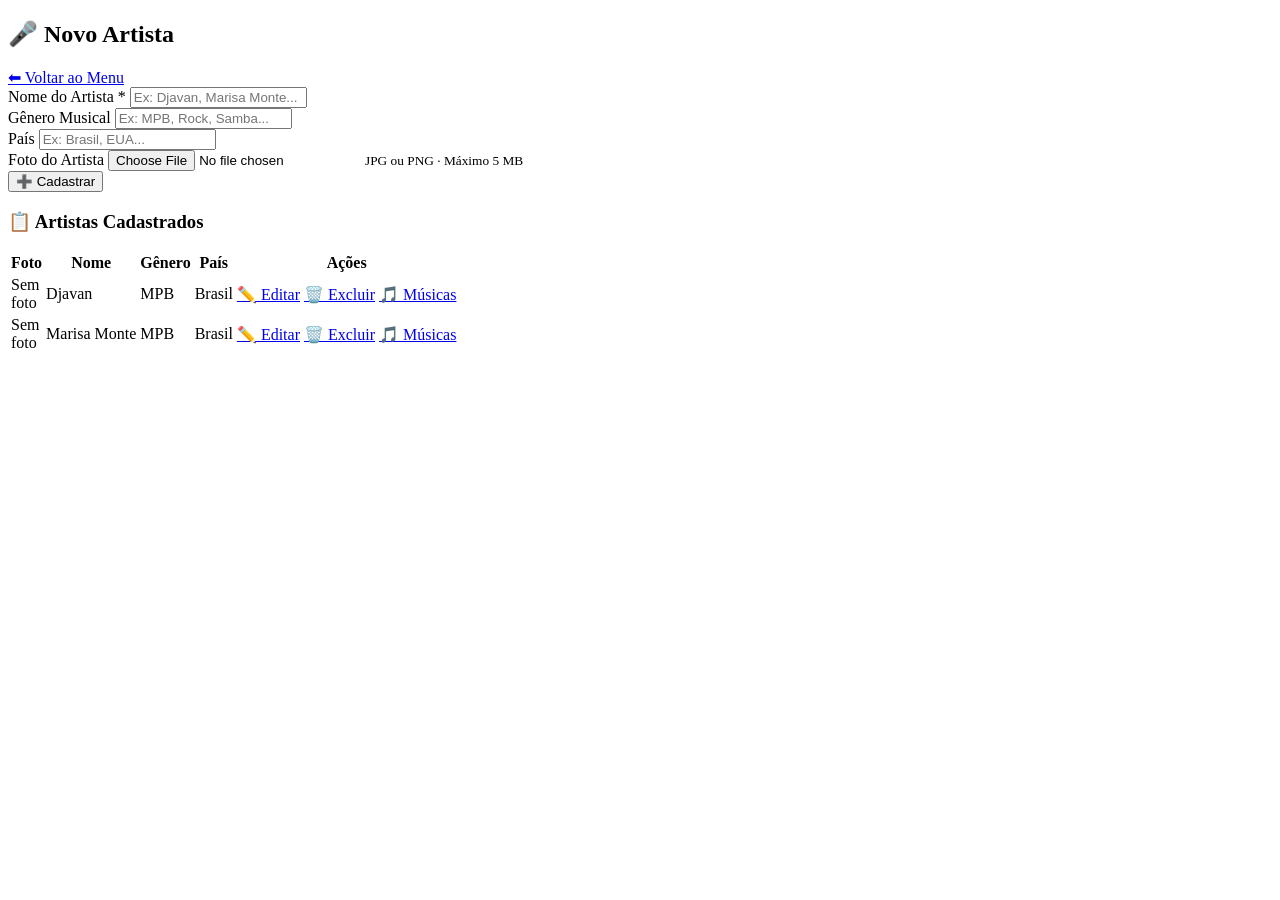
==== cadastro_artista.html @ 28b9a48b "cadastro artista Aula 03" ====
<!DOCTYPE html>
<html lang="pt-br">
<head>
    <meta charset="UTF-8">
    <meta name="viewport" content="width=device-width, initial-scale=1.0">
    <title>Novo Artista — Sistema Musical</title>
    <link rel="icon" href="data:image/svg+xml,<svg xmlns='http://www.w3.org/2000/svg' viewBox='0 0 100 100'><text y='.9em' font-size='90'>🎵</text></svg>">
    <link rel="stylesheet" href="styles.css">
</head>
<body>
    <div class="container">

        <!-- Barra de título com botão de voltar -->
        <div class="page-header-bar">
            <h2>🎤 Novo Artista</h2>
            <div class="header-actions">
                <a href="index.html" class="btn-back">⬅ Voltar ao Menu</a>
            </div>
        </div>

        <!-- FORMULÁRIO DE CADASTRO DO ARTISTA -->
        <form method="post" action="#" enctype="multipart/form-data">

            <!-- Grid de 2 colunas para os campos -->
            <div class="form-grid">

                <div class="form-group">
                    <label for="nome">Nome do Artista <span style="color:var(--red)">*</span></label>
                    <input type="text" id="nome" name="nome" required placeholder="Ex: Djavan, Marisa Monte...">
                </div>

                <div class="form-group">
                    <label for="genero">Gênero Musical</label>
                    <input type="text" id="genero" name="genero" placeholder="Ex: MPB, Rock, Samba...">
                </div>

                <div class="form-group">
                    <label for="pais">País</label>
                    <input type="text" id="pais" name="pais" placeholder="Ex: Brasil, EUA...">
                </div>

                <div class="form-group">
                    <label for="imagem">Foto do Artista</label>
                    <input type="file" id="imagem" name="imagem" accept="image/*">
                    <small>JPG ou PNG · Máximo 5 MB</small>
                </div>

            </div><!-- fim .form-grid -->

            <!-- Botão de envio -->
            <div class="form-actions">
                <button type="submit" class="btn-primary">➕ Cadastrar</button>
            </div>
        </form>

        <!-- TABELA DE ARTISTAS CADASTRADOS (dados estáticos/fictícios) -->
        <h3>📋 Artistas Cadastrados</h3>

        <div class="table-container">
            <table>
                <thead>
                    <tr>
                        <th class="col-foto">Foto</th>
                        <th>Nome</th>
                        <th>Gênero</th>
                        <th>País</th>
                        <th class="col-acoes">Ações</th>
                    </tr>
                </thead>
                <tbody>
                    <tr>
                        <td><div class="no-image">Sem<br>foto</div></td>
                        <td>Djavan</td>
                        <td>MPB</td>
                        <td>Brasil</td>
                        <td>
                            <div class="action-buttons">
                                <a href="#" class="btn-edit">✏️ Editar</a>
                                <a href="#" class="btn-delete">🗑️ Excluir</a>
                                <a href="cadastro_musica.html" class="btn-music">🎵 Músicas</a>
                            </div>
                        </td>
                    </tr>
                    <tr>
                        <td><div class="no-image">Sem<br>foto</div></td>
                        <td>Marisa Monte</td>
                        <td>MPB</td>
                        <td>Brasil</td>
                        <td>
                            <div class="action-buttons">
                                <a href="#" class="btn-edit">✏️ Editar</a>
                                <a href="#" class="btn-delete">🗑️ Excluir</a>
                                <a href="cadastro_musica.html" class="btn-music">🎵 Músicas</a>
                            </div>
                        </td>
                    </tr>
                </tbody>
            </table>
        </div>

    </div>
</body>
</html>
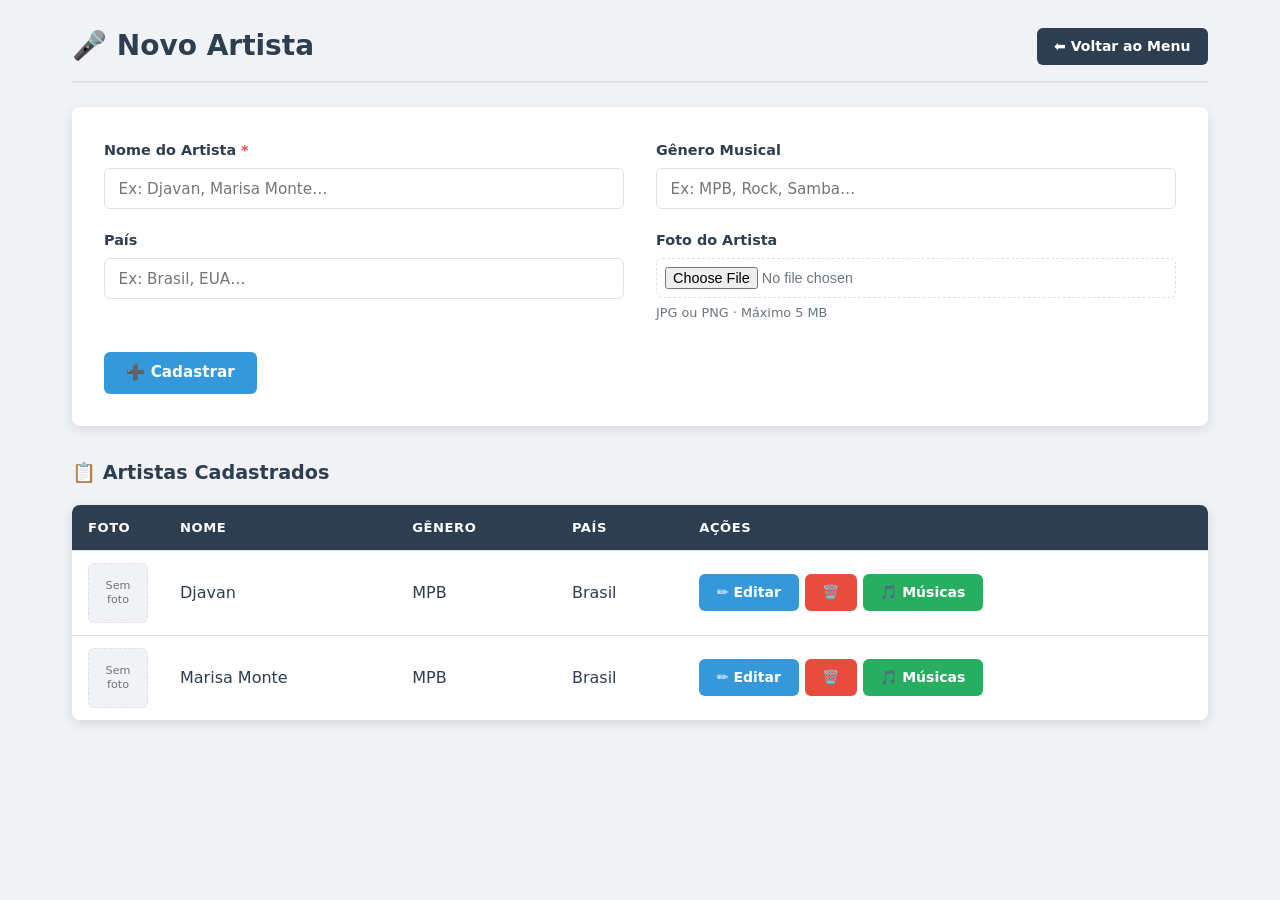
==== commit 38bd809a: "php" ====
--- a/cadastro_artista.html
+++ b/cadastro_artista.html
@@ -4,100 +4,107 @@
     <meta charset="UTF-8">
     <meta name="viewport" content="width=device-width, initial-scale=1.0">
     <title>Novo Artista — Sistema Musical</title>
-    <link rel="icon" href="data:image/svg+xml,<svg xmlns='http://www.w3.org/2000/svg' viewBox='0 0 100 100'><text y='.9em' font-size='90'>🎵</text></svg>">
+    <link rel="icon" href="data:image/svg+xml,<svg xmlns=%27http://www.w3.org/2000/svg%27 viewBox=%270 0 100 100%27><text y=%27.9em%27 font-size=%2790%27>🎵</text></svg>">
     <link rel="stylesheet" href="styles.css">
 </head>
 <body>
-    <div class="container">
+<div class="container">
 
-        <!-- Barra de título com botão de voltar -->
-        <div class="page-header-bar">
-            <h2>🎤 Novo Artista</h2>
-            <div class="header-actions">
-                <a href="index.html" class="btn-back">⬅ Voltar ao Menu</a>
+    <div class="page-header-bar">
+        <h2>🎤 Novo Artista</h2>
+        <div class="header-actions">
+            <a href="index.html" class="btn-back">⬅ Voltar ao Menu</a>
+        </div>
+    </div>
+
+    <!--
+        FORMULÁRIO DE CADASTRO / EDIÇÃO
+        enctype="multipart/form-data" já fica marcado aqui porque a Fase 2
+        vai precisar dele para o upload de imagem — não muda nada visualmente.
+    -->
+    <form method="post" action="#" enctype="multipart/form-data">
+
+        <div class="form-grid">
+
+            <div class="form-group">
+                <label for="nome">Nome do Artista <span style="color:var(--red)">*</span></label>
+                <input type="text" id="nome" name="nome"
+                       required placeholder="Ex: Djavan, Marisa Monte…">
             </div>
+
+            <div class="form-group">
+                <label for="genero">Gênero Musical</label>
+                <input type="text" id="genero" name="genero"
+                       placeholder="Ex: MPB, Rock, Samba…">
+            </div>
+
+            <div class="form-group">
+                <label for="pais">País</label>
+                <input type="text" id="pais" name="pais"
+                       placeholder="Ex: Brasil, EUA…">
+            </div>
+
+            <div class="form-group">
+                <label for="imagem">Foto do Artista</label>
+                <input type="file" id="imagem" name="imagem" accept="image/*">
+                <small>JPG ou PNG · Máximo 5 MB</small>
+            </div>
+
+        </div><!-- fim .form-grid -->
+
+        <div class="form-actions">
+            <button type="submit" class="btn-primary">➕ Cadastrar</button>
         </div>
+    </form>
 
-        <!-- FORMULÁRIO DE CADASTRO DO ARTISTA -->
-        <form method="post" action="#" enctype="multipart/form-data">
 
-            <!-- Grid de 2 colunas para os campos -->
-            <div class="form-grid">
+    <!-- -----------------------------------------------
+         TABELA DE ARTISTAS (dados fixos nesta fase)
+    ----------------------------------------------- -->
+    <h3>📋 Artistas Cadastrados</h3>
 
-                <div class="form-group">
-                    <label for="nome">Nome do Artista <span style="color:var(--red)">*</span></label>
-                    <input type="text" id="nome" name="nome" required placeholder="Ex: Djavan, Marisa Monte...">
-                </div>
+    <div class="table-container">
+        <table>
+            <thead>
+                <tr>
+                    <th class="col-foto">Foto</th>
+                    <th>Nome</th>
+                    <th>Gênero</th>
+                    <th>País</th>
+                    <th class="col-acoes">Ações</th>
+                </tr>
+            </thead>
+            <tbody>
+                <tr>
+                    <td><div class="no-image">Sem<br>foto</div></td>
+                    <td>Djavan</td>
+                    <td>MPB</td>
+                    <td>Brasil</td>
+                    <td>
+                        <div class="action-buttons">
+                            <a href="#" class="btn-edit">✏️ Editar</a>
+                            <a href="#" class="btn-delete">🗑️</a>
+                            <a href="cadastro_musica.html" class="btn-music">🎵 Músicas</a>
+                        </div>
+                    </td>
+                </tr>
+                <tr>
+                    <td><div class="no-image">Sem<br>foto</div></td>
+                    <td>Marisa Monte</td>
+                    <td>MPB</td>
+                    <td>Brasil</td>
+                    <td>
+                        <div class="action-buttons">
+                            <a href="#" class="btn-edit">✏️ Editar</a>
+                            <a href="#" class="btn-delete">🗑️</a>
+                            <a href="cadastro_musica.html" class="btn-music">🎵 Músicas</a>
+                        </div>
+                    </td>
+                </tr>
+            </tbody>
+        </table>
+    </div>
 
-                <div class="form-group">
-                    <label for="genero">Gênero Musical</label>
-                    <input type="text" id="genero" name="genero" placeholder="Ex: MPB, Rock, Samba...">
-                </div>
-
-                <div class="form-group">
-                    <label for="pais">País</label>
-                    <input type="text" id="pais" name="pais" placeholder="Ex: Brasil, EUA...">
-                </div>
-
-                <div class="form-group">
-                    <label for="imagem">Foto do Artista</label>
-                    <input type="file" id="imagem" name="imagem" accept="image/*">
-                    <small>JPG ou PNG · Máximo 5 MB</small>
-                </div>
-
-            </div><!-- fim .form-grid -->
-
-            <!-- Botão de envio -->
-            <div class="form-actions">
-                <button type="submit" class="btn-primary">➕ Cadastrar</button>
-            </div>
-        </form>
-
-        <!-- TABELA DE ARTISTAS CADASTRADOS (dados estáticos/fictícios) -->
-        <h3>📋 Artistas Cadastrados</h3>
-
-        <div class="table-container">
-            <table>
-                <thead>
-                    <tr>
-                        <th class="col-foto">Foto</th>
-                        <th>Nome</th>
-                        <th>Gênero</th>
-                        <th>País</th>
-                        <th class="col-acoes">Ações</th>
-                    </tr>
-                </thead>
-                <tbody>
-                    <tr>
-                        <td><div class="no-image">Sem<br>foto</div></td>
-                        <td>Djavan</td>
-                        <td>MPB</td>
-                        <td>Brasil</td>
-                        <td>
-                            <div class="action-buttons">
-                                <a href="#" class="btn-edit">✏️ Editar</a>
-                                <a href="#" class="btn-delete">🗑️ Excluir</a>
-                                <a href="cadastro_musica.html" class="btn-music">🎵 Músicas</a>
-                            </div>
-                        </td>
-                    </tr>
-                    <tr>
-                        <td><div class="no-image">Sem<br>foto</div></td>
-                        <td>Marisa Monte</td>
-                        <td>MPB</td>
-                        <td>Brasil</td>
-                        <td>
-                            <div class="action-buttons">
-                                <a href="#" class="btn-edit">✏️ Editar</a>
-                                <a href="#" class="btn-delete">🗑️ Excluir</a>
-                                <a href="cadastro_musica.html" class="btn-music">🎵 Músicas</a>
-                            </div>
-                        </td>
-                    </tr>
-                </tbody>
-            </table>
-        </div>
-
-    </div>
+</div>
 </body>
 </html>
--- a/styles.css
+++ b/styles.css
@@ -0,0 +1,586 @@
+/* =============================================
+   SISTEMA MUSICAL — Folha de Estilos Principal
+   =============================================
+   Este arquivo cresce ao longo do roteiro. A cada
+   etapa acrescentamos só o CSS da tela que acabamos
+   de construir. As seções abaixo (variáveis, reset,
+   layout) são a base que toda tela do sistema usa.
+============================================= */
+
+
+/* -----------------------------------------------
+   1. VARIÁVEIS E RESET
+----------------------------------------------- */
+:root {
+    --primary:     #2c3e50;
+    --blue:        #3498db;
+    --blue-dark:   #2980b9;
+    --green:       #27ae60;
+    --red:         #e74c3c;
+    --red-dark:    #c0392b;
+    --bg:          #f0f2f5;
+    --surface:     #ffffff;
+    --border:      #dde1e7;
+    --text:        #2c3e50;
+    --text-muted:  #6c757d;
+    --shadow-sm:   0 1px 3px rgba(0,0,0,.08);
+    --shadow-md:   0 4px 12px rgba(0,0,0,.10);
+    --radius:      8px;
+    --font:        'Segoe UI', system-ui, -apple-system, sans-serif;
+}
+
+*, *::before, *::after {
+    margin: 0;
+    padding: 0;
+    box-sizing: border-box;
+}
+
+body {
+    font-family: var(--font);
+    background-color: var(--bg);
+    color: var(--text);
+    line-height: 1.6;
+    min-height: 100vh;
+}
+
+
+/* -----------------------------------------------
+   2. FORMULÁRIOS (base — todas as telas com <form>
+      vão reaproveitar estas regras)
+----------------------------------------------- */
+form {
+    background: var(--surface);
+    padding: 2rem;
+    border-radius: var(--radius);
+    box-shadow: var(--shadow-md);
+    margin-bottom: 2rem;
+}
+
+.form-group {
+    margin-bottom: 1.25rem;
+}
+
+label {
+    display: block;
+    margin-bottom: .4rem;
+    font-size: .9rem;
+    font-weight: 600;
+    color: var(--primary);
+}
+
+input[type="text"],
+input[type="password"],
+textarea,
+select {
+    width: 100%;
+    padding: .65rem .85rem;
+    border: 1.5px solid var(--border);
+    border-radius: 6px;
+    font-size: .95rem;
+    font-family: var(--font);
+    color: var(--text);
+    background: var(--surface);
+    transition: border-color .2s, box-shadow .2s;
+}
+
+input:focus,
+textarea:focus,
+select:focus {
+    outline: none;
+    border-color: var(--blue);
+    box-shadow: 0 0 0 3px rgba(52,152,219,.15);
+}
+
+
+/* -----------------------------------------------
+   3. BOTÕES (por enquanto só o botão primário —
+      os outros botões (.btn-edit, .btn-delete...)
+      entram no seletor abaixo quando aparecerem
+      nas próximas telas)
+----------------------------------------------- */
+.btn-primary,
+.btn-edit,
+.btn-delete,
+.btn-music,
+.btn-back,
+.btn-youtube {
+    display: inline-flex;
+    align-items: center;
+    justify-content: center;
+    gap: .35rem;
+    padding: .55rem 1.1rem;
+    border: none;
+    border-radius: 6px;
+    font-size: .875rem;
+    font-weight: 600;
+    font-family: var(--font);
+    cursor: pointer;
+    text-decoration: none;
+    white-space: nowrap;
+    transition: background-color .2s, transform .15s, box-shadow .2s;
+    line-height: 1.4;
+}
+
+.btn-primary {
+    padding: .65rem 1.4rem;
+    font-size: .95rem;
+    background: var(--blue);
+    color: #fff;
+}
+.btn-primary:hover { background: var(--blue-dark); transform: translateY(-1px); box-shadow: var(--shadow-sm); }
+
+.btn-back        { background: var(--primary); color: #fff; }
+.btn-back:hover  { background: #1a252f; }
+
+/* E acrescente as cores específicas de cada botão novo: */
+.btn-edit           { background: var(--blue);  color: #fff; }
+.btn-edit:hover      { background: var(--blue-dark); }
+.btn-delete         { background: var(--red);   color: #fff; }
+.btn-delete:hover    { background: var(--red-dark); }
+.btn-music          { background: var(--green); color: #fff; }
+.btn-music:hover     { background: #219a52; }
+.btn-youtube        { background: #ff0000; color: #fff; }
+.btn-youtube:hover  { background: #cc0000; }
+
+
+/* -----------------------------------------------
+   4. COMPONENTES DE MENSAGEM (login já usa a dica
+      de credenciais; a estrutura .message genérica
+      será usada por outras telas na Fase 2)
+----------------------------------------------- */
+.message {
+    display: flex;
+    align-items: center;
+    gap: .6rem;
+    padding: .85rem 1.1rem;
+    border-radius: 6px;
+    margin-bottom: 1.25rem;
+    font-size: .95rem;
+    font-weight: 500;
+}
+
+.message.success { background: #d4edda; color: #155724; border: 1px solid #c3e6cb; }
+.message.error   { background: #f8d7da; color: #721c24; border: 1px solid #f5c6cb; }
+
+textarea {
+    min-height: 120px;
+    resize: vertical;
+}
+
+
+/* -----------------------------------------------
+   5. TELA DE LOGIN (específico desta tela)
+----------------------------------------------- */
+.login-page {
+    display: flex;
+    justify-content: center;
+    align-items: center;
+    min-height: 100vh;
+    background: var(--bg);
+    padding: 1rem;
+}
+
+.login-card {
+    background: var(--surface);
+    padding: 2.5rem 2rem;
+    border-radius: var(--radius);
+    box-shadow: var(--shadow-md);
+    width: 100%;
+    max-width: 400px;
+}
+
+.login-card form {
+    background: none;
+    box-shadow: none;
+    padding: 0;
+    margin: 0;
+}
+
+.login-header {
+    text-align: center;
+    margin-bottom: 1.75rem;
+}
+
+.login-header h1 {
+    font-size: 1.6rem;
+    color: var(--primary);
+    margin-bottom: .25rem;
+}
+
+.login-header p {
+    color: var(--text-muted);
+    font-size: .9rem;
+}
+
+.login-card .btn-primary {
+    width: 100%;
+    margin-top: .25rem;
+}
+
+.login-hint {
+    margin-top: 1.25rem;
+    padding: .75rem 1rem;
+    background: var(--bg);
+    border-radius: 6px;
+    text-align: center;
+    font-size: .82rem;
+    color: var(--text-muted);
+    border: 1px solid var(--border);
+}
+
+.login-hint code {
+    background: #e9ecef;
+    padding: .1rem .35rem;
+    border-radius: 3px;
+    font-size: .8rem;
+}
+
+/* -----------------------------------------------
+   6. LAYOUT BASE (container usado por todas as
+      telas a partir de agora, exceto o login)
+----------------------------------------------- */
+.container {
+    max-width: 1200px;
+    margin: 0 auto;
+    padding: 24px 32px;
+}
+
+
+/* -----------------------------------------------
+   7. MENU PRINCIPAL (específico desta tela)
+----------------------------------------------- */
+.topbar {
+    display: flex;
+    justify-content: flex-end;
+    margin-bottom: 2rem;
+}
+
+.page-header {
+    text-align: center;
+    margin-bottom: 2.5rem;
+}
+
+.page-header h1 {
+    font-size: 2rem;
+    color: var(--primary);
+    margin-bottom: .35rem;
+}
+
+.page-header p { color: var(--text-muted); font-size: 1rem; }
+
+.menu-grid {
+    display: grid;
+    grid-template-columns: repeat(auto-fit, minmax(240px, 1fr));
+    gap: 1.25rem;
+    max-width: 900px;
+    margin: 0 auto;
+}
+
+.menu-card {
+    background: var(--surface);
+    border-radius: var(--radius);
+    box-shadow: var(--shadow-md);
+    transition: transform .2s, box-shadow .2s;
+    border: 1px solid var(--border);
+}
+
+.menu-card:hover {
+    transform: translateY(-4px);
+    box-shadow: 0 8px 20px rgba(0,0,0,.13);
+}
+
+.menu-card a {
+    display: block;
+    padding: 2rem 1.5rem;
+    text-align: center;
+    text-decoration: none;
+    color: var(--text);
+}
+
+.menu-card-icon  { font-size: 2.2rem; margin-bottom: .75rem; }
+.menu-card-title { font-size: 1.05rem; font-weight: 600; color: var(--primary); margin-bottom: .35rem; }
+.menu-card-desc  { font-size: .85rem; color: var(--text-muted); }
+
+/* -----------------------------------------------
+   8. TIPOGRAFIA (h2/h3 aparecem a partir desta tela)
+----------------------------------------------- */
+h2 {
+    font-size: 1.75rem;
+    font-weight: 600;
+    color: var(--primary);
+    margin-bottom: 1.5rem;
+    padding-bottom: .75rem;
+    border-bottom: 2px solid var(--border);
+}
+
+h3 {
+    font-size: 1.2rem;
+    font-weight: 600;
+    color: var(--primary);
+    margin: 2rem 0 1rem;
+}
+
+
+/* -----------------------------------------------
+   9. CABEÇALHO DE PÁGINA COM AÇÕES
+----------------------------------------------- */
+.page-header-bar {
+    display: flex;
+    align-items: center;
+    justify-content: space-between;
+    gap: 1rem;
+    margin-bottom: 1.5rem;
+    padding-bottom: .75rem;
+    border-bottom: 2px solid var(--border);
+    flex-wrap: wrap;
+}
+
+.page-header-bar h2 {
+    margin: 0;
+    padding: 0;
+    border: none;
+    font-size: 1.75rem;
+    font-weight: 600;
+    color: var(--primary);
+}
+
+.page-header-bar .header-actions {
+    display: flex;
+    gap: .6rem;
+    flex-wrap: wrap;
+    align-items: center;
+}
+
+
+/* -----------------------------------------------
+   10. FORMULÁRIO EM GRADE (2 colunas)
+----------------------------------------------- */
+input[type="number"],
+input[type="url"],
+input[type="date"] {
+    width: 100%;
+    padding: .65rem .85rem;
+    border: 1.5px solid var(--border);
+    border-radius: 6px;
+    font-size: .95rem;
+    font-family: var(--font);
+    color: var(--text);
+    background: var(--surface);
+    transition: border-color .2s, box-shadow .2s;
+}
+
+input[type="file"] {
+    width: 100%;
+    padding: .5rem;
+    border: 1.5px dashed var(--border);
+    border-radius: 6px;
+    font-size: .9rem;
+    color: var(--text-muted);
+    cursor: pointer;
+}
+
+small {
+    display: block;
+    margin-top: .3rem;
+    font-size: .8rem;
+    color: var(--text-muted);
+}
+
+/* Grid de 2 colunas para formulários */
+.form-grid {
+    display: grid;
+    grid-template-columns: 1fr 1fr;
+    gap: 0 2rem;
+}
+
+/* Campo que ocupa as 2 colunas inteiras (usado na Etapa 8, para a letra da música) */
+.form-grid .form-group.full {
+    grid-column: 1 / -1;
+}
+
+/* Grupo de botões abaixo do form */
+.form-actions {
+    display: flex;
+    gap: .75rem;
+    align-items: center;
+    flex-wrap: wrap;
+    margin-top: .5rem;
+    grid-column: 1 / -1;
+}
+
+/* Imagem atual (será usada na Fase 2, ao editar um artista/música com foto já salva) */
+.current-image {
+    display: flex;
+    align-items: center;
+    gap: .75rem;
+    margin-top: .75rem;
+    padding: .75rem;
+    background: var(--bg);
+    border-radius: 6px;
+}
+
+.current-image img {
+    width: 64px;
+    height: 64px;
+    object-fit: cover;
+    border-radius: 6px;
+    flex-shrink: 0;
+}
+
+.current-image small {
+    margin: 0;
+    color: var(--text-muted);
+}
+
+/* -----------------------------------------------
+   11. TABELAS
+----------------------------------------------- */
+.table-container {
+    background: var(--surface);
+    border-radius: var(--radius);
+    box-shadow: var(--shadow-md);
+    overflow: hidden;
+    margin-bottom: 1.5rem;
+}
+
+table {
+    width: 100%;
+    border-collapse: collapse;
+}
+
+th, td {
+    padding: 12px 16px;
+    text-align: left;
+    vertical-align: middle;
+    border-bottom: 1px solid var(--border);
+}
+
+th {
+    background: var(--primary);
+    color: #fff;
+    font-size: .82rem;
+    font-weight: 600;
+    letter-spacing: .04em;
+    text-transform: uppercase;
+    white-space: nowrap;
+}
+
+tbody tr:last-child td { border-bottom: none; }
+tbody tr:hover { background: #f8fafc; }
+
+.col-foto,
+.col-capa    { width: 90px;  white-space: nowrap; }
+.col-youtube { width: 110px; white-space: nowrap; }
+.col-acoes   { white-space: nowrap; }
+
+.action-buttons {
+    display: flex;
+    gap: 6px;
+    align-items: center;
+    flex-wrap: nowrap;
+}
+
+.table-thumbnail {
+    width: 60px;
+    height: 60px;
+    object-fit: cover;
+    border-radius: 6px;
+    display: block;
+}
+
+.no-image {
+    width: 60px;
+    height: 60px;
+    background: var(--bg);
+    border: 1.5px dashed var(--border);
+    border-radius: 6px;
+    display: flex;
+    align-items: center;
+    justify-content: center;
+    font-size: .7rem;
+    color: var(--text-muted);
+    text-align: center;
+    line-height: 1.2;
+}
+
+td.empty-cell {
+    text-align: center;
+    color: var(--text-muted);
+    padding: 2rem;
+    font-size: .95rem;
+}
+
+/* -----------------------------------------------
+   14. FILTROS
+----------------------------------------------- */
+.filters {
+    background: var(--surface);
+    padding: 1.25rem 1.5rem;
+    border-radius: var(--radius);
+    box-shadow: var(--shadow-sm);
+    margin-bottom: 1.5rem;
+    border: 1px solid var(--border);
+}
+
+.filter-group {
+    display: flex;
+    gap: 1rem;
+    flex-wrap: wrap;
+    margin-bottom: 1rem;
+}
+
+.filter-item {
+    flex: 1;
+    min-width: 180px;
+}
+
+.filter-item label {
+    font-size: .82rem;
+}
+
+.filter-actions {
+    display: flex;
+    gap: .75rem;
+    align-items: center;
+}
+
+
+/* -----------------------------------------------
+   15. UTILITÁRIOS
+----------------------------------------------- */
+.text-center { text-align: center; }
+.text-muted  { color: var(--text-muted); font-size: .9rem; }
+
+.mt-1 { margin-top: .5rem; }
+.mt-2 { margin-top: 1rem; }
+.mt-3 { margin-top: 1.5rem; }
+.mb-1 { margin-bottom: .5rem; }
+.mb-2 { margin-bottom: 1rem; }
+.mb-3 { margin-bottom: 1.5rem; }
+
+
+/* -----------------------------------------------
+   16. RESPONSIVIDADE (ajusta todas as telas juntas,
+       agora que todas já existem)
+----------------------------------------------- */
+@media (max-width: 768px) {
+    .container { padding: 16px; }
+    h2 { font-size: 1.4rem; }
+    form { padding: 1.25rem; }
+    .form-grid { grid-template-columns: 1fr; }
+    .filter-group   { flex-direction: column; gap: .75rem; }
+    .filter-item    { min-width: 100%; }
+    .table-container { overflow-x: auto; }
+    table            { min-width: 560px; }
+    th, td { padding: 10px 12px; font-size: .85rem; }
+    .table-thumbnail,
+    .no-image { width: 48px; height: 48px; }
+    .col-foto, .col-capa { width: 68px; }
+    .action-buttons { flex-wrap: wrap; gap: 4px; }
+    .btn-edit, .btn-delete, .btn-music, .btn-youtube {
+        padding: .4rem .7rem;
+        font-size: .78rem;
+    }
+    .menu-grid { grid-template-columns: 1fr; }
+}
+
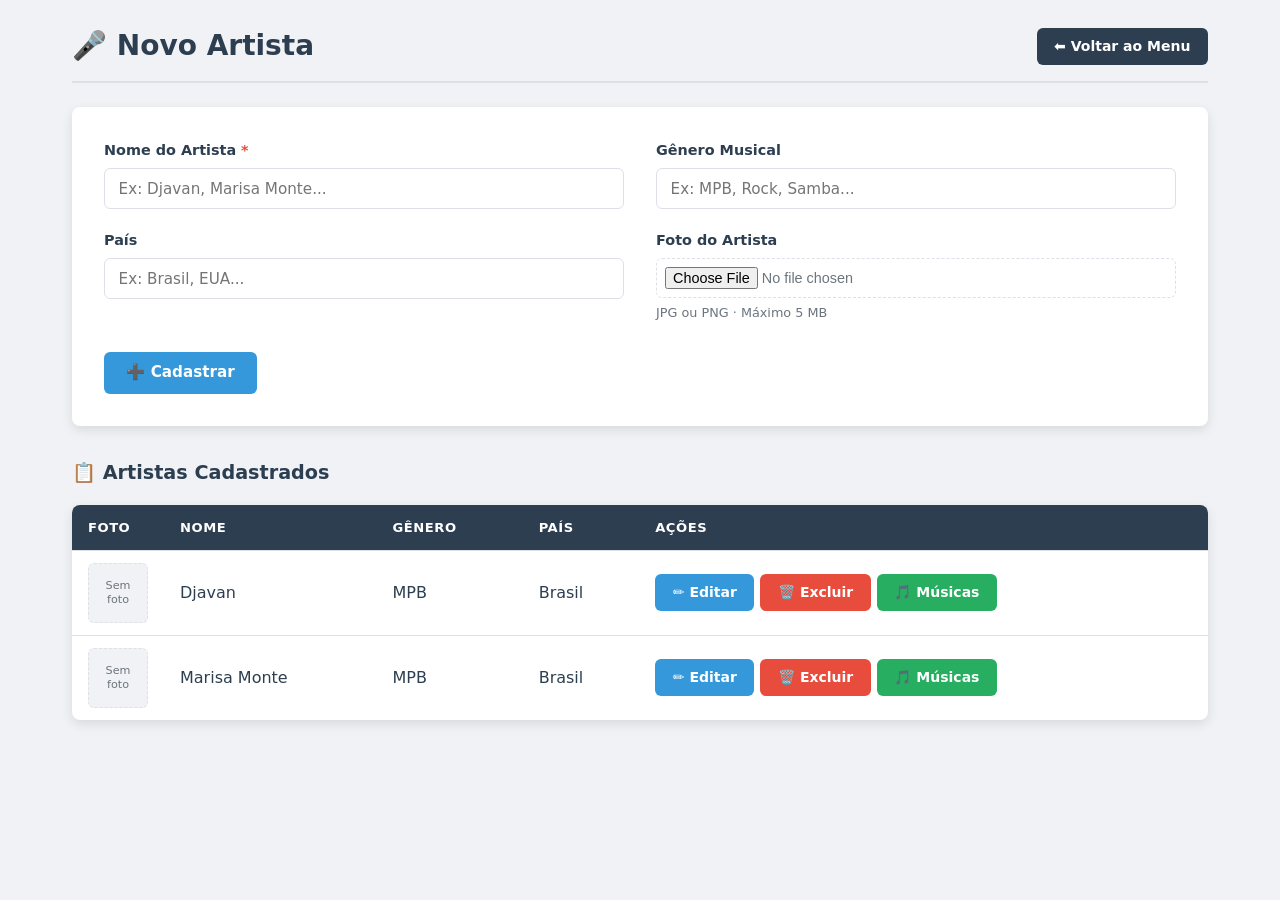
==== commit a44d7ffd: "conferindo o html" ====
--- a/cadastro_artista.html
+++ b/cadastro_artista.html
@@ -1,110 +1,121 @@
 <!DOCTYPE html>
 <html lang="pt-br">
 <head>
-    <meta charset="UTF-8">
-    <meta name="viewport" content="width=device-width, initial-scale=1.0">
-    <title>Novo Artista — Sistema Musical</title>
-    <link rel="icon" href="data:image/svg+xml,<svg xmlns=%27http://www.w3.org/2000/svg%27 viewBox=%270 0 100 100%27><text y=%27.9em%27 font-size=%2790%27>🎵</text></svg>">
-    <link rel="stylesheet" href="styles.css">
+  <meta charset="UTF-8">
+  <meta name="viewport" content="width=device-width, initial-scale=1.0">
+  <title>Novo Artista — Sistema Musical</title>
+  <link rel="icon" href="data:image/svg+xml,<svg xmlns=%27http://www.w3.org/2000/svg%27 viewBox=%270 0 100 100%27><text y=%27.9em%27 font-size=%2790%27>🎵</text></svg>">
+  <link rel="stylesheet" href="styles.css">
 </head>
 <body>
-<div class="container">
+  <div class="container">
 
+    <!-- A mesma barra de título da Biblioteca (o CSS já existe desde a aula 2). -->
     <div class="page-header-bar">
-        <h2>🎤 Novo Artista</h2>
-        <div class="header-actions">
-            <a href="index.html" class="btn-back">⬅ Voltar ao Menu</a>
-        </div>
+      <h2>🎤 Novo Artista</h2>
+      <div class="header-actions">
+        <a href="index.html" class="btn-back">⬅ Voltar ao Menu</a>
+      </div>
     </div>
 
     <!--
-        FORMULÁRIO DE CADASTRO / EDIÇÃO
-        enctype="multipart/form-data" já fica marcado aqui porque a Fase 2
-        vai precisar dele para o upload de imagem — não muda nada visualmente.
+    FORMULÁRIO DE CADASTRO DO ARTISTA (o "criador")
+    method="post": envia os dados escondidos. É o certo para cadastrar.
+    enctype="multipart/form-data": OBRIGATÓRIO para enviar arquivo (a foto).
+    Não muda nada na tela, mas sem ele a foto não chega ao PHP na Sprint 2.
     -->
     <form method="post" action="#" enctype="multipart/form-data">
 
-        <div class="form-grid">
+      <!-- form-grid: o CSS transforma em 2 colunas (grid 1fr 1fr). Os campos se encaixam 2 por linha. -->
+      <div class="form-grid">
 
-            <div class="form-group">
-                <label for="nome">Nome do Artista <span style="color:var(--red)">*</span></label>
-                <input type="text" id="nome" name="nome"
-                       required placeholder="Ex: Djavan, Marisa Monte…">
-            </div>
+        <div class="form-group">
+          <!-- O * vermelho avisa que o campo é obrigatório. A cor vem da variável --red. -->
+          <label for="nome">Nome do Artista <span style="color:var(--red)">*</span></label>
+          <!-- required: o navegador não deixa cadastrar sem nome. -->
+          <input type="text" id="nome" name="nome"
+                 required placeholder="Ex: Djavan, Marisa Monte...">
+        </div>
 
-            <div class="form-group">
-                <label for="genero">Gênero Musical</label>
-                <input type="text" id="genero" name="genero"
-                       placeholder="Ex: MPB, Rock, Samba…">
-            </div>
+        <div class="form-group">
+          <!-- Campo opcional (sem required). -->
+          <label for="genero">Gênero Musical</label>
+          <input type="text" id="genero" name="genero"
+                 placeholder="Ex: MPB, Rock, Samba...">
+        </div>
 
-            <div class="form-group">
-                <label for="pais">País</label>
-                <input type="text" id="pais" name="pais"
-                       placeholder="Ex: Brasil, EUA…">
-            </div>
+        <div class="form-group">
+          <label for="pais">País</label>
+          <input type="text" id="pais" name="pais"
+                 placeholder="Ex: Brasil, EUA...">
+        </div>
 
-            <div class="form-group">
-                <label for="imagem">Foto do Artista</label>
-                <input type="file" id="imagem" name="imagem" accept="image/*">
-                <small>JPG ou PNG · Máximo 5 MB</small>
-            </div>
+        <div class="form-group">
+          <label for="imagem">Foto do Artista</label>
+          <!-- type="file": abre a janela para escolher um arquivo.
+          accept="image/*": mostra só imagens. -->
+          <input type="file" id="imagem" name="imagem" accept="image/*">
+          <!-- small: texto pequeno de ajuda embaixo do campo. -->
+          <small>JPG ou PNG · Máximo 5 MB</small>
+        </div>
 
-        </div><!-- fim .form-grid -->
+      </div><!-- fim .form-grid -->
 
-        <div class="form-actions">
-            <button type="submit" class="btn-primary">➕ Cadastrar</button>
-        </div>
+      <!-- form-actions: a área dos botões do formulário (flex). -->
+      <div class="form-actions">
+        <button type="submit" class="btn-primary">➕ Cadastrar</button>
+      </div>
     </form>
 
 
-    <!-- -----------------------------------------------
-         TABELA DE ARTISTAS (dados fixos nesta fase)
-    ----------------------------------------------- -->
-    <h3>📋 Artistas Cadastrados</h3>
+    <!-- ========== TABELA DE ARTISTAS (dados fixos nesta fase) ==========
+    Usa as MESMAS classes da tabela da Biblioteca: o visual já vem pronto. -->
+    <h3>📋 Artistas Cadastrados</h3> <!-- h3: subtítulo da tabela -->
 
     <div class="table-container">
-        <table>
-            <thead>
-                <tr>
-                    <th class="col-foto">Foto</th>
-                    <th>Nome</th>
-                    <th>Gênero</th>
-                    <th>País</th>
-                    <th class="col-acoes">Ações</th>
-                </tr>
-            </thead>
-            <tbody>
-                <tr>
-                    <td><div class="no-image">Sem<br>foto</div></td>
-                    <td>Djavan</td>
-                    <td>MPB</td>
-                    <td>Brasil</td>
-                    <td>
-                        <div class="action-buttons">
-                            <a href="#" class="btn-edit">✏️ Editar</a>
-                            <a href="#" class="btn-delete">🗑️</a>
-                            <a href="cadastro_musica.html" class="btn-music">🎵 Músicas</a>
-                        </div>
-                    </td>
-                </tr>
-                <tr>
-                    <td><div class="no-image">Sem<br>foto</div></td>
-                    <td>Marisa Monte</td>
-                    <td>MPB</td>
-                    <td>Brasil</td>
-                    <td>
-                        <div class="action-buttons">
-                            <a href="#" class="btn-edit">✏️ Editar</a>
-                            <a href="#" class="btn-delete">🗑️</a>
-                            <a href="cadastro_musica.html" class="btn-music">🎵 Músicas</a>
-                        </div>
-                    </td>
-                </tr>
-            </tbody>
-        </table>
+      <table>
+        <thead>
+          <tr>
+            <th class="col-foto">Foto</th>
+            <th>Nome</th>
+            <th>Gênero</th>
+            <th>País</th>
+            <th class="col-acoes">Ações</th>
+          </tr>
+        </thead>
+        <tbody>
+          <!-- Cada tr = um artista. -->
+          <tr>
+            <td><div class="no-image">Sem<br>foto</div></td>
+            <td>Djavan</td>
+            <td>MPB</td>
+            <td>Brasil</td>
+            <td>
+              <div class="action-buttons">
+                <a href="#" class="btn-edit">✏️ Editar</a>
+                <a href="#" class="btn-delete">🗑️ Excluir</a>
+                <!-- btn-music (verde): leva ao cadastro das músicas DESTE artista. -->
+                <a href="cadastro_musica.html" class="btn-music">🎵 Músicas</a>
+              </div>
+            </td>
+          </tr>
+          <tr>
+            <td><div class="no-image">Sem<br>foto</div></td>
+            <td>Marisa Monte</td>
+            <td>MPB</td>
+            <td>Brasil</td>
+            <td>
+              <div class="action-buttons">
+                <a href="#" class="btn-edit">✏️ Editar</a>
+                <a href="#" class="btn-delete">🗑️ Excluir</a>
+                <a href="cadastro_musica.html" class="btn-music">🎵 Músicas</a>
+              </div>
+            </td>
+          </tr>
+        </tbody>
+      </table>
     </div>
 
-</div>
+  </div>
 </body>
 </html>
--- a/styles.css
+++ b/styles.css
@@ -1,555 +1,618 @@
 /* =============================================
-   SISTEMA MUSICAL — Folha de Estilos Principal
-   =============================================
-   Este arquivo cresce ao longo do roteiro. A cada
-   etapa acrescentamos só o CSS da tela que acabamos
-   de construir. As seções abaixo (variáveis, reset,
-   layout) são a base que toda tela do sistema usa.
+SISTEMA MUSICAL: Folha de Estilos Principal
+=============================================
+Um único arquivo para TODAS as telas. Ele cresce a cada aula:
+Aula 1: base, formulário, botões, login e menu
+Aula 2: títulos, barra de título, cores dos botões, tabelas e filtros
+Aula 3: formulário em grade, campo de foto e botão de músicas
+Aula 4: url e textarea, campo "full", utilitários e celular
 ============================================= */
 
 
 /* -----------------------------------------------
-   1. VARIÁVEIS E RESET
------------------------------------------------ */
+1. VARIÁVEIS E RESET [AULA 1]
+----------------------------------------------- */
+/* :root guarda as variáveis. Escrevemos o valor UMA vez e usamos
+em todo lugar com var(--nome). Para mudar a identidade visual do
+sistema, basta trocar as cores aqui. */
 :root {
-    --primary:     #2c3e50;
-    --blue:        #3498db;
-    --blue-dark:   #2980b9;
-    --green:       #27ae60;
-    --red:         #e74c3c;
-    --red-dark:    #c0392b;
-    --bg:          #f0f2f5;
-    --surface:     #ffffff;
-    --border:      #dde1e7;
-    --text:        #2c3e50;
-    --text-muted:  #6c757d;
-    --shadow-sm:   0 1px 3px rgba(0,0,0,.08);
-    --shadow-md:   0 4px 12px rgba(0,0,0,.10);
-    --radius:      8px;
-    --font:        'Segoe UI', system-ui, -apple-system, sans-serif;
-}
-
+  --primary: #2c3e50; /* azul bem escuro: títulos, cabeçalho da tabela */
+  --blue: #3498db; /* azul: botão principal e editar */
+  --blue-dark: #2980b9; /* azul escuro: hover */
+  --green: #27ae60; /* verde: botão de músicas */
+  --red: #e74c3c; /* vermelho: excluir e o * de obrigatório */
+  --red-dark: #c0392b;
+  --bg: #f0f2f5; /* fundo cinza claro da página */
+  --surface: #ffffff; /* fundo dos cartões */
+  --border: #dde1e7; /* cor das bordas */
+  --text: #2c3e50;
+  --text-muted: #6c757d; /* texto cinza, menos importante */
+  --shadow-sm: 0 1px 3px rgba(0,0,0,.08); /* sombra fraca */
+  --shadow-md: 0 4px 12px rgba(0,0,0,.10); /* sombra média */
+  --radius: 8px; /* arredondamento dos cantos */
+  --font: 'Segoe UI', system-ui, -apple-system, sans-serif;
+}
+
+/* Reset: zera as margens que o navegador coloca sozinho.
+box-sizing: border-box faz a largura já incluir padding e borda. */
 *, *::before, *::after {
-    margin: 0;
-    padding: 0;
-    box-sizing: border-box;
-}
-
+  margin: 0;
+  padding: 0;
+  box-sizing: border-box;
+}
+
+/* A página inteira: fonte, fundo e cor do texto. */
 body {
-    font-family: var(--font);
-    background-color: var(--bg);
-    color: var(--text);
-    line-height: 1.6;
-    min-height: 100vh;
-}
-
-
-/* -----------------------------------------------
-   2. FORMULÁRIOS (base — todas as telas com <form>
-      vão reaproveitar estas regras)
------------------------------------------------ */
+  font-family: var(--font);
+  background-color: var(--bg);
+  color: var(--text);
+  line-height: 1.6; /* espaço entre as linhas do texto */
+  min-height: 100vh; /* no mínimo a altura toda da tela */
+}
+
+
+/* -----------------------------------------------
+2. FORMULÁRIOS [AULA 1]
+Base usada por TODAS as telas que têm <form>.
+----------------------------------------------- */
+/* Todo formulário vira um cartão branco com sombra. */
 form {
-    background: var(--surface);
-    padding: 2rem;
-    border-radius: var(--radius);
-    box-shadow: var(--shadow-md);
-    margin-bottom: 2rem;
-}
-
+  background: var(--surface);
+  padding: 2rem;
+  border-radius: var(--radius);
+  box-shadow: var(--shadow-md);
+  margin-bottom: 2rem;
+}
+
+/* Espaço embaixo de cada grupo (rótulo + campo). */
 .form-group {
-    margin-bottom: 1.25rem;
-}
-
+  margin-bottom: 1.25rem;
+}
+
+/* display: block coloca o rótulo numa linha só dele, em cima do campo. */
 label {
-    display: block;
-    margin-bottom: .4rem;
-    font-size: .9rem;
-    font-weight: 600;
-    color: var(--primary);
-}
-
+  display: block;
+  margin-bottom: .4rem;
+  font-size: .9rem;
+  font-weight: 600;
+  color: var(--primary);
+}
+
+/* Os campos ocupam a largura toda e ganham borda fina.
+textarea e select já ficam prontos para as próximas telas. */
 input[type="text"],
 input[type="password"],
 textarea,
 select {
-    width: 100%;
-    padding: .65rem .85rem;
-    border: 1.5px solid var(--border);
-    border-radius: 6px;
-    font-size: .95rem;
-    font-family: var(--font);
-    color: var(--text);
-    background: var(--surface);
-    transition: border-color .2s, box-shadow .2s;
-}
-
+  width: 100%;
+  padding: .65rem .85rem;
+  border: 1.5px solid var(--border);
+  border-radius: 6px;
+  font-size: .95rem;
+  font-family: var(--font); /* sem isso, campos usam outra fonte */
+  color: var(--text);
+  background: var(--surface);
+  transition: border-color .2s, box-shadow .2s; /* muda suave */
+}
+
+/* :focus = quando a pessoa clica no campo. A borda fica azul. */
 input:focus,
 textarea:focus,
 select:focus {
-    outline: none;
-    border-color: var(--blue);
-    box-shadow: 0 0 0 3px rgba(52,152,219,.15);
-}
-
-
-/* -----------------------------------------------
-   3. BOTÕES (por enquanto só o botão primário —
-      os outros botões (.btn-edit, .btn-delete...)
-      entram no seletor abaixo quando aparecerem
-      nas próximas telas)
------------------------------------------------ */
+  outline: none;
+  border-color: var(--blue);
+  box-shadow: 0 0 0 3px rgba(52,152,219,.15);
+}
+
+
+/* -----------------------------------------------
+3. BOTÕES [AULA 1, cores novas nas aulas 2 e 3]
+----------------------------------------------- */
+/* Seletor em grupo (vírgulas): TODOS os botões do sistema têm o
+mesmo formato. Cada um ganha a sua cor mais abaixo. */
 .btn-primary,
 .btn-edit,
 .btn-delete,
 .btn-music,
 .btn-back,
 .btn-youtube {
-    display: inline-flex;
-    align-items: center;
-    justify-content: center;
-    gap: .35rem;
-    padding: .55rem 1.1rem;
-    border: none;
-    border-radius: 6px;
-    font-size: .875rem;
-    font-weight: 600;
-    font-family: var(--font);
-    cursor: pointer;
-    text-decoration: none;
-    white-space: nowrap;
-    transition: background-color .2s, transform .15s, box-shadow .2s;
-    line-height: 1.4;
-}
-
+  display: inline-flex; /* ícone e texto alinhados */
+  align-items: center;
+  justify-content: center;
+  gap: .35rem;
+  padding: .55rem 1.1rem;
+  border: none;
+  border-radius: 6px;
+  font-size: .875rem;
+  font-weight: 600;
+  font-family: var(--font);
+  cursor: pointer; /* mãozinha no mouse */
+  text-decoration: none; /* links sem sublinhado */
+  white-space: nowrap; /* texto não quebra linha */
+  transition: background-color .2s, transform .15s, box-shadow .2s;
+  line-height: 1.4;
+}
+
+/* Botão principal: azul. No hover escurece e sobe 1px. */
 .btn-primary {
-    padding: .65rem 1.4rem;
-    font-size: .95rem;
-    background: var(--blue);
-    color: #fff;
+  padding: .65rem 1.4rem;
+  font-size: .95rem;
+  background: var(--blue);
+  color: #fff;
 }
 .btn-primary:hover { background: var(--blue-dark); transform: translateY(-1px); box-shadow: var(--shadow-sm); }
 
-.btn-back        { background: var(--primary); color: #fff; }
-.btn-back:hover  { background: #1a252f; }
-
-/* E acrescente as cores específicas de cada botão novo: */
-.btn-edit           { background: var(--blue);  color: #fff; }
-.btn-edit:hover      { background: var(--blue-dark); }
-.btn-delete         { background: var(--red);   color: #fff; }
-.btn-delete:hover    { background: var(--red-dark); }
-.btn-music          { background: var(--green); color: #fff; }
-.btn-music:hover     { background: #219a52; }
-.btn-youtube        { background: #ff0000; color: #fff; }
-.btn-youtube:hover  { background: #cc0000; }
-
-
-/* -----------------------------------------------
-   4. COMPONENTES DE MENSAGEM (login já usa a dica
-      de credenciais; a estrutura .message genérica
-      será usada por outras telas na Fase 2)
+/* Voltar e Sair: escuro. */
+.btn-back { background: var(--primary); color: #fff; }
+.btn-back:hover { background: #1a252f; }
+
+/* [AULA 2] Cores dos botões de ação da tabela.
+Azul = ação normal. Vermelho = perigo (excluir). */
+.btn-edit { background: var(--blue); color: #fff; }
+.btn-edit:hover { background: var(--blue-dark); }
+.btn-delete { background: var(--red); color: #fff; }
+.btn-delete:hover { background: var(--red-dark); }
+
+/* [AULA 3] Verde = ir para as músicas do artista. */
+.btn-music { background: var(--green); color: #fff; }
+.btn-music:hover { background: #219a52; }
+
+/* [AULA 2] O vermelho do YouTube, para reconhecer na hora. */
+.btn-youtube { background: #ff0000; color: #fff; }
+.btn-youtube:hover { background: #cc0000; }
+
+
+/* -----------------------------------------------
+4. MENSAGENS [AULA 4, usadas de verdade na Sprint 2]
+Ex.: "Artista cadastrado!" (success) ou "Senha incorreta" (error).
 ----------------------------------------------- */
 .message {
-    display: flex;
-    align-items: center;
-    gap: .6rem;
-    padding: .85rem 1.1rem;
-    border-radius: 6px;
-    margin-bottom: 1.25rem;
-    font-size: .95rem;
-    font-weight: 500;
+  display: flex;
+  align-items: center;
+  gap: .6rem;
+  padding: .85rem 1.1rem;
+  border-radius: 6px;
+  margin-bottom: 1.25rem;
+  font-size: .95rem;
+  font-weight: 500;
 }
 
 .message.success { background: #d4edda; color: #155724; border: 1px solid #c3e6cb; }
-.message.error   { background: #f8d7da; color: #721c24; border: 1px solid #f5c6cb; }
-
+.message.error { background: #f8d7da; color: #721c24; border: 1px solid #f5c6cb; }
+
+/* [AULA 4] A caixa da letra: começa com 120px de altura.
+resize: vertical deixa esticar só para baixo. */
 textarea {
-    min-height: 120px;
-    resize: vertical;
-}
-
-
-/* -----------------------------------------------
-   5. TELA DE LOGIN (específico desta tela)
------------------------------------------------ */
+  min-height: 120px;
+  resize: vertical;
+}
+
+
+/* -----------------------------------------------
+5. TELA DE LOGIN [AULA 1]
+----------------------------------------------- */
+/* O body do login vira flex para centralizar o cartão:
+justify-content = horizontal, align-items = vertical. */
 .login-page {
-    display: flex;
-    justify-content: center;
-    align-items: center;
-    min-height: 100vh;
-    background: var(--bg);
-    padding: 1rem;
-}
-
+  display: flex;
+  justify-content: center;
+  align-items: center;
+  min-height: 100vh;
+  background: var(--bg);
+  padding: 1rem;
+}
+
+/* O cartão branco, com no máximo 400px de largura. */
 .login-card {
-    background: var(--surface);
-    padding: 2.5rem 2rem;
-    border-radius: var(--radius);
-    box-shadow: var(--shadow-md);
-    width: 100%;
-    max-width: 400px;
-}
-
+  background: var(--surface);
+  padding: 2.5rem 2rem;
+  border-radius: var(--radius);
+  box-shadow: var(--shadow-md);
+  width: 100%;
+  max-width: 400px;
+}
+
+/* O form já é um cartão (seção 2). Dentro do login-card tiramos
+o fundo e a sombra para não ficar "caixa dentro de caixa". */
 .login-card form {
-    background: none;
-    box-shadow: none;
-    padding: 0;
-    margin: 0;
+  background: none;
+  box-shadow: none;
+  padding: 0;
+  margin: 0;
 }
 
 .login-header {
-    text-align: center;
-    margin-bottom: 1.75rem;
+  text-align: center;
+  margin-bottom: 1.75rem;
 }
 
 .login-header h1 {
-    font-size: 1.6rem;
-    color: var(--primary);
-    margin-bottom: .25rem;
+  font-size: 1.6rem;
+  color: var(--primary);
+  margin-bottom: .25rem;
 }
 
 .login-header p {
-    color: var(--text-muted);
-    font-size: .9rem;
-}
-
+  color: var(--text-muted);
+  font-size: .9rem;
+}
+
+/* Seletor com espaço = "que está dentro de". Só o botão do login
+ocupa a largura toda. */
 .login-card .btn-primary {
-    width: 100%;
-    margin-top: .25rem;
-}
-
+  width: 100%;
+  margin-top: .25rem;
+}
+
+/* A caixinha com a dica das credenciais. */
 .login-hint {
-    margin-top: 1.25rem;
-    padding: .75rem 1rem;
-    background: var(--bg);
-    border-radius: 6px;
-    text-align: center;
-    font-size: .82rem;
-    color: var(--text-muted);
-    border: 1px solid var(--border);
+  margin-top: 1.25rem;
+  padding: .75rem 1rem;
+  background: var(--bg);
+  border-radius: 6px;
+  text-align: center;
+  font-size: .82rem;
+  color: var(--text-muted);
+  border: 1px solid var(--border);
 }
 
 .login-hint code {
-    background: #e9ecef;
-    padding: .1rem .35rem;
-    border-radius: 3px;
-    font-size: .8rem;
-}
-
-/* -----------------------------------------------
-   6. LAYOUT BASE (container usado por todas as
-      telas a partir de agora, exceto o login)
------------------------------------------------ */
+  background: #e9ecef;
+  padding: .1rem .35rem;
+  border-radius: 3px;
+  font-size: .8rem;
+}
+
+/* -----------------------------------------------
+6. LAYOUT BASE [AULA 1]
+O container de todas as telas, menos o login.
+----------------------------------------------- */
+/* Largura máxima de 1200px. margin: 0 auto centraliza a caixa. */
 .container {
-    max-width: 1200px;
-    margin: 0 auto;
-    padding: 24px 32px;
-}
-
-
-/* -----------------------------------------------
-   7. MENU PRINCIPAL (específico desta tela)
------------------------------------------------ */
+  max-width: 1200px;
+  margin: 0 auto;
+  padding: 24px 32px;
+}
+
+
+/* -----------------------------------------------
+7. MENU PRINCIPAL [AULA 1]
+----------------------------------------------- */
+/* flex-end empurra o botão Sair para a direita. */
 .topbar {
-    display: flex;
-    justify-content: flex-end;
-    margin-bottom: 2rem;
+  display: flex;
+  justify-content: flex-end;
+  margin-bottom: 2rem;
 }
 
 .page-header {
-    text-align: center;
-    margin-bottom: 2.5rem;
+  text-align: center;
+  margin-bottom: 2.5rem;
 }
 
 .page-header h1 {
-    font-size: 2rem;
-    color: var(--primary);
-    margin-bottom: .35rem;
+  font-size: 2rem;
+  color: var(--primary);
+  margin-bottom: .35rem;
 }
 
 .page-header p { color: var(--text-muted); font-size: 1rem; }
 
+/* A grade dos cards. auto-fit + minmax(240px, 1fr):
+"coloque quantas colunas couberem, cada uma com no mínimo 240px".
+No celular os cards descem sozinhos. */
 .menu-grid {
-    display: grid;
-    grid-template-columns: repeat(auto-fit, minmax(240px, 1fr));
-    gap: 1.25rem;
-    max-width: 900px;
-    margin: 0 auto;
+  display: grid;
+  grid-template-columns: repeat(auto-fit, minmax(240px, 1fr));
+  gap: 1.25rem;
+  max-width: 900px;
+  margin: 0 auto;
 }
 
 .menu-card {
-    background: var(--surface);
-    border-radius: var(--radius);
-    box-shadow: var(--shadow-md);
-    transition: transform .2s, box-shadow .2s;
-    border: 1px solid var(--border);
-}
-
+  background: var(--surface);
+  border-radius: var(--radius);
+  box-shadow: var(--shadow-md);
+  transition: transform .2s, box-shadow .2s;
+  border: 1px solid var(--border);
+}
+
+/* Com o mouse em cima, o card sobe 4px e a sombra cresce. */
 .menu-card:hover {
-    transform: translateY(-4px);
-    box-shadow: 0 8px 20px rgba(0,0,0,.13);
-}
-
+  transform: translateY(-4px);
+  box-shadow: 0 8px 20px rgba(0,0,0,.13);
+}
+
+/* display: block faz o link ocupar o card inteiro (tudo clicável). */
 .menu-card a {
-    display: block;
-    padding: 2rem 1.5rem;
-    text-align: center;
-    text-decoration: none;
-    color: var(--text);
-}
-
-.menu-card-icon  { font-size: 2.2rem; margin-bottom: .75rem; }
+  display: block;
+  padding: 2rem 1.5rem;
+  text-align: center;
+  text-decoration: none;
+  color: var(--text);
+}
+
+.menu-card-icon { font-size: 2.2rem; margin-bottom: .75rem; }
 .menu-card-title { font-size: 1.05rem; font-weight: 600; color: var(--primary); margin-bottom: .35rem; }
-.menu-card-desc  { font-size: .85rem; color: var(--text-muted); }
-
-/* -----------------------------------------------
-   8. TIPOGRAFIA (h2/h3 aparecem a partir desta tela)
------------------------------------------------ */
+.menu-card-desc { font-size: .85rem; color: var(--text-muted); }
+
+/* -----------------------------------------------
+8. TIPOGRAFIA [h2 na AULA 2]
+----------------------------------------------- */
+/* Todo h2 do sistema: grande, cor principal e uma linha embaixo. */
 h2 {
-    font-size: 1.75rem;
-    font-weight: 600;
-    color: var(--primary);
-    margin-bottom: 1.5rem;
-    padding-bottom: .75rem;
-    border-bottom: 2px solid var(--border);
-}
-
+  font-size: 1.75rem;
+  font-weight: 600;
+  color: var(--primary);
+  margin-bottom: 1.5rem;
+  padding-bottom: .75rem;
+  border-bottom: 2px solid var(--border);
+}
+
+/* [AULA 3] O subtítulo das tabelas dos cadastros. */
 h3 {
-    font-size: 1.2rem;
-    font-weight: 600;
-    color: var(--primary);
-    margin: 2rem 0 1rem;
-}
-
-
-/* -----------------------------------------------
-   9. CABEÇALHO DE PÁGINA COM AÇÕES
------------------------------------------------ */
+  font-size: 1.2rem;
+  font-weight: 600;
+  color: var(--primary);
+  margin: 2rem 0 1rem; /* 2rem em cima, 0 nos lados, 1rem embaixo */
+}
+
+
+/* -----------------------------------------------
+9. CABEÇALHO DE PÁGINA COM AÇÕES [AULA 2]
+Usado na Biblioteca e nos dois cadastros.
+----------------------------------------------- */
+/* space-between: título na esquerda, botões na direita.
+flex-wrap: se faltar espaço, os botões descem. */
 .page-header-bar {
-    display: flex;
-    align-items: center;
-    justify-content: space-between;
-    gap: 1rem;
-    margin-bottom: 1.5rem;
-    padding-bottom: .75rem;
-    border-bottom: 2px solid var(--border);
-    flex-wrap: wrap;
-}
-
+  display: flex;
+  align-items: center;
+  justify-content: space-between;
+  gap: 1rem;
+  margin-bottom: 1.5rem;
+  padding-bottom: .75rem;
+  border-bottom: 2px solid var(--border);
+  flex-wrap: wrap;
+}
+
+/* A barra já tem linha embaixo. Tiramos a linha do h2 que está
+dentro dela, senão ficariam duas. */
 .page-header-bar h2 {
-    margin: 0;
-    padding: 0;
-    border: none;
-    font-size: 1.75rem;
-    font-weight: 600;
-    color: var(--primary);
+  margin: 0;
+  padding: 0;
+  border: none;
+  font-size: 1.75rem;
+  font-weight: 600;
+  color: var(--primary);
 }
 
 .page-header-bar .header-actions {
-    display: flex;
-    gap: .6rem;
-    flex-wrap: wrap;
-    align-items: center;
-}
-
-
-/* -----------------------------------------------
-   10. FORMULÁRIO EM GRADE (2 colunas)
------------------------------------------------ */
+  display: flex;
+  gap: .6rem;
+  flex-wrap: wrap;
+  align-items: center;
+}
+
+
+/* -----------------------------------------------
+10. FORMULÁRIO EM GRADE [AULAS 3 e 4]
+----------------------------------------------- */
+/* [AULA 4] Outros tipos de input ficam iguais ao text. */
 input[type="number"],
 input[type="url"],
 input[type="date"] {
-    width: 100%;
-    padding: .65rem .85rem;
-    border: 1.5px solid var(--border);
-    border-radius: 6px;
-    font-size: .95rem;
-    font-family: var(--font);
-    color: var(--text);
-    background: var(--surface);
-    transition: border-color .2s, box-shadow .2s;
-}
-
+  width: 100%;
+  padding: .65rem .85rem;
+  border: 1.5px solid var(--border);
+  border-radius: 6px;
+  font-size: .95rem;
+  font-family: var(--font);
+  color: var(--text);
+  background: var(--surface);
+  transition: border-color .2s, box-shadow .2s;
+}
+
+/* [AULA 3] Seletor de atributo: só o input de arquivo.
+A borda tracejada lembra "solte o arquivo aqui". */
 input[type="file"] {
-    width: 100%;
-    padding: .5rem;
-    border: 1.5px dashed var(--border);
-    border-radius: 6px;
-    font-size: .9rem;
-    color: var(--text-muted);
-    cursor: pointer;
-}
-
+  width: 100%;
+  padding: .5rem;
+  border: 1.5px dashed var(--border);
+  border-radius: 6px;
+  font-size: .9rem;
+  color: var(--text-muted);
+  cursor: pointer;
+}
+
+/* [AULA 3] O texto de ajuda fica embaixo do campo, pequeno e cinza. */
 small {
-    display: block;
-    margin-top: .3rem;
-    font-size: .8rem;
-    color: var(--text-muted);
-}
-
-/* Grid de 2 colunas para formulários */
+  display: block;
+  margin-top: .3rem;
+  font-size: .8rem;
+  color: var(--text-muted);
+}
+
+/* [AULA 3] 2 colunas iguais (1fr = uma fração do espaço).
+gap: 0 entre linhas (o form-group já tem margem) e 2rem entre colunas. */
 .form-grid {
-    display: grid;
-    grid-template-columns: 1fr 1fr;
-    gap: 0 2rem;
-}
-
-/* Campo que ocupa as 2 colunas inteiras (usado na Etapa 8, para a letra da música) */
+  display: grid;
+  grid-template-columns: 1fr 1fr;
+  gap: 0 2rem;
+}
+
+/* [AULA 4] O campo com a classe "full" vai da 1a à última linha
+da grade: ocupa as 2 colunas (usado na letra da música). */
 .form-grid .form-group.full {
-    grid-column: 1 / -1;
-}
-
-/* Grupo de botões abaixo do form */
+  grid-column: 1 / -1;
+}
+
+/* [AULA 3] Os botões abaixo do formulário, lado a lado. */
 .form-actions {
-    display: flex;
-    gap: .75rem;
-    align-items: center;
-    flex-wrap: wrap;
-    margin-top: .5rem;
-    grid-column: 1 / -1;
-}
-
-/* Imagem atual (será usada na Fase 2, ao editar um artista/música com foto já salva) */
+  display: flex;
+  gap: .75rem;
+  align-items: center;
+  flex-wrap: wrap;
+  margin-top: .5rem;
+  grid-column: 1 / -1;
+}
+
+/* [AULA 3, usada na Sprint 2] Mostra a foto já salva ao editar. */
 .current-image {
-    display: flex;
-    align-items: center;
-    gap: .75rem;
-    margin-top: .75rem;
-    padding: .75rem;
-    background: var(--bg);
-    border-radius: 6px;
+  display: flex;
+  align-items: center;
+  gap: .75rem;
+  margin-top: .75rem;
+  padding: .75rem;
+  background: var(--bg);
+  border-radius: 6px;
 }
 
 .current-image img {
-    width: 64px;
-    height: 64px;
-    object-fit: cover;
-    border-radius: 6px;
-    flex-shrink: 0;
+  width: 64px;
+  height: 64px;
+  object-fit: cover; /* corta a foto sem esticar */
+  border-radius: 6px;
+  flex-shrink: 0;
 }
 
 .current-image small {
-    margin: 0;
-    color: var(--text-muted);
-}
-
-/* -----------------------------------------------
-   11. TABELAS
------------------------------------------------ */
+  margin: 0;
+  color: var(--text-muted);
+}
+
+/* -----------------------------------------------
+11. TABELAS [AULA 2]
+----------------------------------------------- */
+/* A caixa da tabela. overflow: hidden corta o que passa dos cantos
+redondos (senão o cabeçalho escuro "vaza" no canto). */
 .table-container {
-    background: var(--surface);
-    border-radius: var(--radius);
-    box-shadow: var(--shadow-md);
-    overflow: hidden;
-    margin-bottom: 1.5rem;
-}
-
+  background: var(--surface);
+  border-radius: var(--radius);
+  box-shadow: var(--shadow-md);
+  overflow: hidden;
+  margin-bottom: 1.5rem;
+}
+
+/* border-collapse: as bordas das células viram uma só. */
 table {
-    width: 100%;
-    border-collapse: collapse;
-}
-
+  width: 100%;
+  border-collapse: collapse;
+}
+
+/* Espaço dentro das células e uma linha fina entre as linhas. */
 th, td {
-    padding: 12px 16px;
-    text-align: left;
-    vertical-align: middle;
-    border-bottom: 1px solid var(--border);
-}
-
+  padding: 12px 16px;
+  text-align: left;
+  vertical-align: middle;
+  border-bottom: 1px solid var(--border);
+}
+
+/* Cabeçalho escuro, letra branca e MAIÚSCULA. */
 th {
-    background: var(--primary);
-    color: #fff;
-    font-size: .82rem;
-    font-weight: 600;
-    letter-spacing: .04em;
-    text-transform: uppercase;
-    white-space: nowrap;
-}
-
-tbody tr:last-child td { border-bottom: none; }
-tbody tr:hover { background: #f8fafc; }
-
+  background: var(--primary);
+  color: #fff;
+  font-size: .82rem;
+  font-weight: 600;
+  letter-spacing: .04em;
+  text-transform: uppercase;
+  white-space: nowrap;
+}
+
+tbody tr:last-child td { border-bottom: none; } /* a última linha sem borda */
+tbody tr:hover { background: #f8fafc; } /* linha clareia com o mouse */
+
+/* Larguras fixas das colunas pequenas. */
 .col-foto,
-.col-capa    { width: 90px;  white-space: nowrap; }
+.col-capa { width: 90px; white-space: nowrap; }
 .col-youtube { width: 110px; white-space: nowrap; }
-.col-acoes   { white-space: nowrap; }
-
+.col-acoes { white-space: nowrap; }
+
+/* Editar, Excluir (e Músicas) lado a lado. */
 .action-buttons {
-    display: flex;
-    gap: 6px;
-    align-items: center;
-    flex-wrap: nowrap;
-}
-
+  display: flex;
+  gap: 6px;
+  align-items: center;
+  flex-wrap: nowrap;
+}
+
+/* [Sprint 2] A miniatura da capa ou da foto de verdade. */
 .table-thumbnail {
-    width: 60px;
-    height: 60px;
-    object-fit: cover;
-    border-radius: 6px;
-    display: block;
-}
-
+  width: 60px;
+  height: 60px;
+  object-fit: cover;
+  border-radius: 6px;
+  display: block;
+}
+
+/* O quadrado "Sem capa / Sem foto": borda tracejada e texto no meio. */
 .no-image {
-    width: 60px;
-    height: 60px;
-    background: var(--bg);
-    border: 1.5px dashed var(--border);
-    border-radius: 6px;
-    display: flex;
-    align-items: center;
-    justify-content: center;
-    font-size: .7rem;
-    color: var(--text-muted);
-    text-align: center;
-    line-height: 1.2;
-}
-
+  width: 60px;
+  height: 60px;
+  background: var(--bg);
+  border: 1.5px dashed var(--border);
+  border-radius: 6px;
+  display: flex;
+  align-items: center;
+  justify-content: center;
+  font-size: .7rem;
+  color: var(--text-muted);
+  text-align: center;
+  line-height: 1.2;
+}
+
+/* [Sprint 2] Célula de "nenhuma música encontrada". */
 td.empty-cell {
-    text-align: center;
-    color: var(--text-muted);
-    padding: 2rem;
-    font-size: .95rem;
-}
-
-/* -----------------------------------------------
-   14. FILTROS
+  text-align: center;
+  color: var(--text-muted);
+  padding: 2rem;
+  font-size: .95rem;
+}
+
+/* -----------------------------------------------
+14. FILTROS [AULA 2]
 ----------------------------------------------- */
 .filters {
-    background: var(--surface);
-    padding: 1.25rem 1.5rem;
-    border-radius: var(--radius);
-    box-shadow: var(--shadow-sm);
-    margin-bottom: 1.5rem;
-    border: 1px solid var(--border);
-}
-
+  background: var(--surface);
+  padding: 1.25rem 1.5rem;
+  border-radius: var(--radius);
+  box-shadow: var(--shadow-sm);
+  margin-bottom: 1.5rem;
+  border: 1px solid var(--border);
+}
+
+/* Os filtros lado a lado. flex-wrap: descem se não couber. */
 .filter-group {
-    display: flex;
-    gap: 1rem;
-    flex-wrap: wrap;
-    margin-bottom: 1rem;
-}
-
+  display: flex;
+  gap: 1rem;
+  flex-wrap: wrap;
+  margin-bottom: 1rem;
+}
+
+/* flex: 1 = cada filtro pega a mesma fatia do espaço.
+min-width impede que fique fino demais. */
 .filter-item {
-    flex: 1;
-    min-width: 180px;
+  flex: 1;
+  min-width: 180px;
 }
 
 .filter-item label {
-    font-size: .82rem;
+  font-size: .82rem;
 }
 
 .filter-actions {
-    display: flex;
-    gap: .75rem;
-    align-items: center;
-}
-
-
-/* -----------------------------------------------
-   15. UTILITÁRIOS
+  display: flex;
+  gap: .75rem;
+  align-items: center;
+}
+
+
+/* -----------------------------------------------
+15. UTILITÁRIOS [AULA 4]
+Classes pequenas para usar direto no HTML, sem criar regra nova.
+mt = margin-top, mb = margin-bottom.
 ----------------------------------------------- */
 .text-center { text-align: center; }
-.text-muted  { color: var(--text-muted); font-size: .9rem; }
+.text-muted { color: var(--text-muted); font-size: .9rem; }
 
 .mt-1 { margin-top: .5rem; }
 .mt-2 { margin-top: 1rem; }
@@ -560,27 +623,28 @@
 
 
 /* -----------------------------------------------
-   16. RESPONSIVIDADE (ajusta todas as telas juntas,
-       agora que todas já existem)
+16. RESPONSIVIDADE [AULA 4]
+Tudo aqui dentro só vale em telas de até 768px (celular e
+tablet em pé). Fica no FIM do arquivo para vencer as regras de cima.
+Teste: F12, depois o ícone de celular (modo responsivo).
 ----------------------------------------------- */
 @media (max-width: 768px) {
-    .container { padding: 16px; }
-    h2 { font-size: 1.4rem; }
-    form { padding: 1.25rem; }
-    .form-grid { grid-template-columns: 1fr; }
-    .filter-group   { flex-direction: column; gap: .75rem; }
-    .filter-item    { min-width: 100%; }
-    .table-container { overflow-x: auto; }
-    table            { min-width: 560px; }
-    th, td { padding: 10px 12px; font-size: .85rem; }
-    .table-thumbnail,
-    .no-image { width: 48px; height: 48px; }
-    .col-foto, .col-capa { width: 68px; }
-    .action-buttons { flex-wrap: wrap; gap: 4px; }
-    .btn-edit, .btn-delete, .btn-music, .btn-youtube {
-        padding: .4rem .7rem;
-        font-size: .78rem;
-    }
-    .menu-grid { grid-template-columns: 1fr; }
-}
-
+  .container { padding: 16px; } /* menos espaço nas bordas */
+  h2 { font-size: 1.4rem; }
+  form { padding: 1.25rem; }
+  .form-grid { grid-template-columns: 1fr; } /* formulário em 1 coluna */
+  .filter-group { flex-direction: column; gap: .75rem; } /* filtros empilhados */
+  .filter-item { min-width: 100%; }
+  .table-container { overflow-x: auto; } /* tabela rola para o lado */
+  table { min-width: 560px; }
+  th, td { padding: 10px 12px; font-size: .85rem; }
+  .table-thumbnail,
+  .no-image { width: 48px; height: 48px; }
+  .col-foto, .col-capa { width: 68px; }
+  .action-buttons { flex-wrap: wrap; gap: 4px; }
+  .btn-edit, .btn-delete, .btn-music, .btn-youtube {
+    padding: .4rem .7rem;
+    font-size: .78rem;
+  }
+  .menu-grid { grid-template-columns: 1fr; } /* menu: 1 card por linha */
+}
